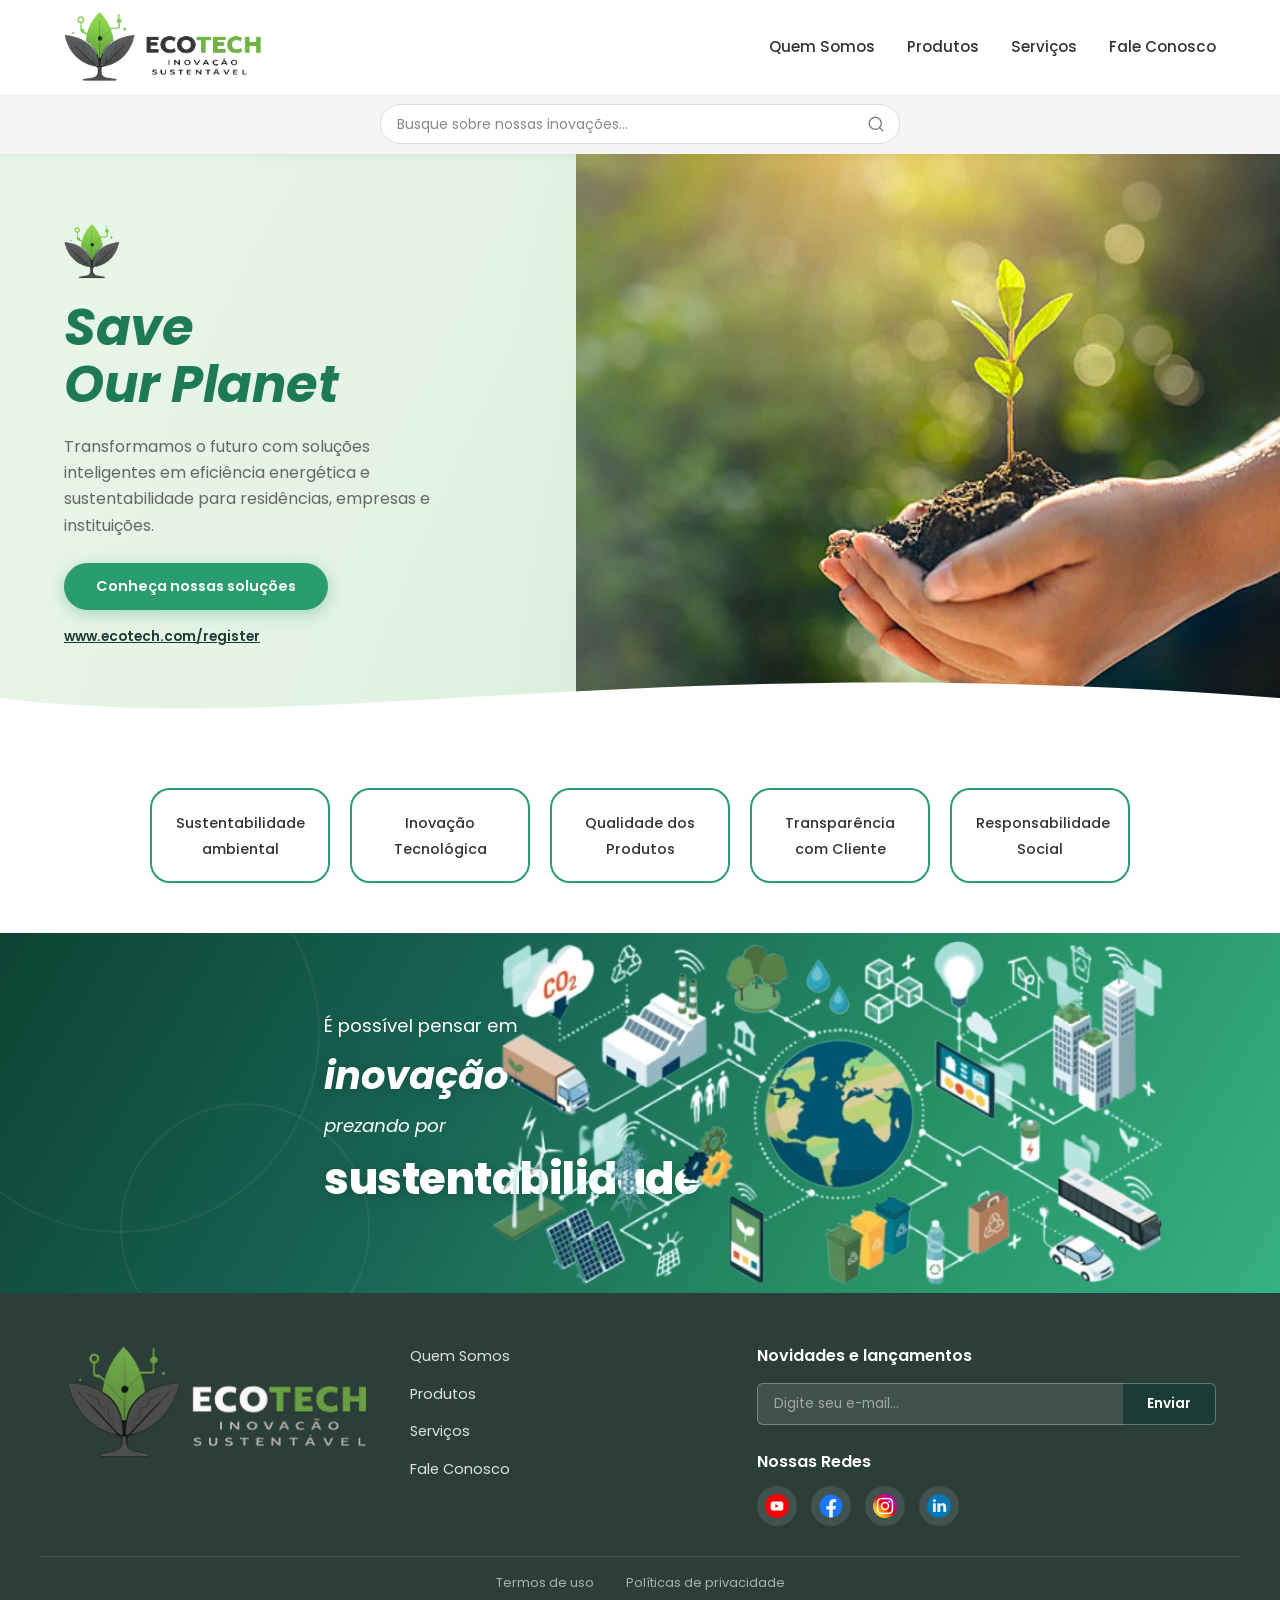
==== index.html @ 0f13c2ea "feat:criação da home do trabalho de DAW" ====
<!DOCTYPE html>
<html lang="pt-br">

<head>
    <meta charset="UTF-8">
    <meta name="viewport" content="width=device-width, initial-scale=1.0">
    <title>Ecotech - Inovação Sustentável</title>
    <link rel="stylesheet" href="css/style.css">
    <link rel="preconnect" href="https://fonts.googleapis.com">
    <link rel="preconnect" href="https://fonts.gstatic.com" crossorigin>
    <link
        href="https://fonts.googleapis.com/css2?family=Poppins:ital,wght@0,300;0,400;0,500;0,600;0,700;1,400;1,700&display=swap"
        rel="stylesheet">
</head>

<body>

    <!-- ========== HEADER ========== -->
    <header class="header">
        <div class="header__container">
            <a href="index.html" class="header__logo">
                <img src="assets/logo-header.png" alt="Ecotech Inovação Sustentável" class="header__logo-img">
            </a>

            <nav class="header__nav" id="mainNav">
                <ul class="header__nav-list">
                    <li><a href="#quem-somos" class="header__nav-link">Quem Somos</a></li>
                    <li><a href="#produtos" class="header__nav-link">Produtos</a></li>
                    <li><a href="#servicos" class="header__nav-link">Serviços</a></li>
                    <li><a href="#contato" class="header__nav-link">Fale Conosco</a></li>
                </ul>
            </nav>

            <button class="header__menu-toggle" id="menuToggle" aria-label="Abrir menu">
                <span></span>
                <span></span>
                <span></span>
            </button>
        </div>

        <div class="header__search">
            <form class="header__search-form" id="searchForm" role="search">
                <input type="search" class="header__search-input" placeholder="Busque sobre nossas inovações..."
                    id="searchInput" aria-label="Buscar">
                <button type="submit" class="header__search-btn" aria-label="Buscar">
                    <svg width="18" height="18" viewBox="0 0 24 24" fill="none" stroke="currentColor" stroke-width="2"
                        stroke-linecap="round" stroke-linejoin="round">
                        <circle cx="11" cy="11" r="8"></circle>
                        <line x1="21" y1="21" x2="16.65" y2="16.65"></line>
                    </svg>
                </button>
            </form>
        </div>
    </header>

    <!-- ========== HERO ========== -->
    <section class="hero">
        <div class="hero__content">
            <div class="hero__badge">
                <img src="assets/logo.png" alt="Ecotech Inovação Sustentável" class="hero__badge-logo">
            </div>
            <h1 class="hero__title"><em>Save<br>Our Planet</em></h1>
            <p class="hero__description">
                Transformamos o futuro com soluções inteligentes em eficiência energética e sustentabilidade para
                residências, empresas e instituições.
            </p>
            <a href="#" class="hero__cta">Conheça nossas soluções</a>
            <a href="#" class="hero__link">www.ecotech.com/register</a>
        </div>
        <div class="hero__image">
            <img src="assets/banner-1.jpg" alt="Mão segurando planta com terra">
        </div>
        <div class="hero__wave">
            <svg viewBox="0 0 1440 180" preserveAspectRatio="none">
                <path d="M0,100 C360,180 720,0 1440,100 L1440,180 L0,180Z" fill="#ffffff" />
            </svg>
        </div>
    </section>

    <!-- ========== VALORES ========== -->
    <section class="valores">
        <div class="valores__container">
            <div class="valores__card">
                <span class="valores__card-text">Sustentabilidade ambiental</span>
            </div>
            <div class="valores__card">
                <span class="valores__card-text">Inovação Tecnológica</span>
            </div>
            <div class="valores__card">
                <span class="valores__card-text">Qualidade dos Produtos</span>
            </div>
            <div class="valores__card">
                <span class="valores__card-text">Transparência com Cliente</span>
            </div>
            <div class="valores__card">
                <span class="valores__card-text">Responsabilidade Social</span>
            </div>
        </div>
    </section>

    <!-- ========== INOVAÇÃO BANNER ========== -->
    <section class="inovacao" id="inovacao">
        <div class="inovacao__overlay"></div>
        <div class="inovacao__content">
            <p class="inovacao__text">
                <span class="anim-text" data-delay="0">É possível pensar em</span><br>
                <span class="inovacao__text--destaque anim-text" data-delay="150">inovação</span><br>
                <span class="inovacao__text--italic anim-text" data-delay="300">prezando por</span><br>
                <strong class="inovacao__text--bold anim-text" data-delay="450">sustentabilidade</strong>
            </p>
        </div>
        <div class="inovacao__illustration">
            <img src="assets/banner-2.png"
                alt="Ilustração de inovação sustentável com fábricas, energia limpa e reciclagem">
        </div>
    </section>

    <!-- ========== FOOTER ========== -->
    <footer class="footer">
        <div class="footer__container">
            <div class="footer__brand">
                <img src="assets/logo-footer.png" alt="Ecotech Inovação Sustentável" class="footer__logo">
            </div>

            <nav class="footer__nav">
                <ul class="footer__nav-list">
                    <li><a href="#quem-somos" class="footer__nav-link">Quem Somos</a></li>
                    <li><a href="#produtos" class="footer__nav-link">Produtos</a></li>
                    <li><a href="#servicos" class="footer__nav-link">Serviços</a></li>
                    <li><a href="#contato" class="footer__nav-link">Fale Conosco</a></li>
                </ul>
            </nav>

            <div class="footer__newsletter">
                <h3 class="footer__newsletter-title">Novidades e lançamentos</h3>
                <form class="footer__newsletter-form" id="newsletterForm">
                    <input type="email" class="footer__newsletter-input" placeholder="Digite seu e-mail..."
                        id="newsletterEmail" required aria-label="E-mail para newsletter">
                    <button type="submit" class="footer__newsletter-btn">Enviar</button>
                </form>

                <h3 class="footer__social-title">Nossas Redes</h3>
                <div class="footer__social">
                    <a href="#" class="footer__social-link" aria-label="YouTube">
                        <img src="assets/youtube.png" alt="YouTube">
                    </a>
                    <a href="#" class="footer__social-link" aria-label="Facebook">
                        <img src="assets/facebook.png" alt="Facebook">
                    </a>
                    <a href="#" class="footer__social-link" aria-label="Instagram">
                        <img src="assets/instagram.png" alt="Instagram">
                    </a>
                    <a href="#" class="footer__social-link" aria-label="LinkedIn">
                        <img src="assets/linkedin.png" alt="LinkedIn">
                    </a>
                </div>
            </div>
        </div>

        <div class="footer__bottom">
            <a href="#" class="footer__bottom-link">Termos de uso</a>
            <a href="#" class="footer__bottom-link">Políticas de privacidade</a>
        </div>
    </footer>

    <script src="js/main.js"></script>
</body>

</html>
---- css/style.css ----
/* ===================================
   ECOTECH - Inovação Sustentável
   Estilos Globais
   =================================== */

/* ---------- Reset & Base ---------- */
*,
*::before,
*::after {
  margin: 0;
  padding: 0;
  box-sizing: border-box;
}

:root {
  --color-primary: #2a9d6e;
  --color-primary-dark: #1e7a54;
  --color-secondary: #3bbf8f;
  --color-dark: #1a3c34;
  --color-footer-bg: #2c3e3a;
  --color-white: #ffffff;
  --color-gray-light: #f5f5f5;
  --color-gray: #888888;
  --color-text: #333333;
  --color-text-light: #666666;
  --font-family: 'Poppins', sans-serif;
  --transition: 0.3s ease;
}

html {
  scroll-behavior: smooth;
  font-size: 16px;
}

body {
  font-family: var(--font-family);
  color: var(--color-text);
  background-color: var(--color-white);
  line-height: 1.6;
  overflow-x: hidden;
}

a {
  text-decoration: none;
  color: inherit;
}

ul {
  list-style: none;
}

img {
  max-width: 100%;
  height: auto;
  display: block;
}

/* ---------- HEADER ---------- */
.header {
  background-color: var(--color-white);
  position: sticky;
  top: 0;
  z-index: 1000;
  box-shadow: 0 2px 8px rgba(0, 0, 0, 0.06);
}

.header__container {
  max-width: 1200px;
  margin: 0 auto;
  padding: 12px 24px;
  display: flex;
  align-items: center;
  justify-content: space-between;
}

.header__logo-img {
  height: 70px;
  width: auto;
}

.header__nav-list {
  display: flex;
  gap: 32px;
}

.header__nav-link {
  font-size: 0.95rem;
  font-weight: 500;
  color: var(--color-text);
  position: relative;
  transition: color var(--transition);
}

.header__nav-link::after {
  content: '';
  position: absolute;
  bottom: -4px;
  left: 0;
  width: 0;
  height: 2px;
  background-color: var(--color-primary);
  transition: width var(--transition);
}

.header__nav-link:hover {
  color: var(--color-primary);
}

.header__nav-link:hover::after {
  width: 100%;
}

/* Hamburger toggle */
.header__menu-toggle {
  display: none;
  flex-direction: column;
  gap: 5px;
  background: none;
  border: none;
  cursor: pointer;
  padding: 4px;
}

.header__menu-toggle span {
  width: 26px;
  height: 3px;
  background-color: var(--color-text);
  border-radius: 2px;
  transition: var(--transition);
}

/* Search bar */
.header__search {
  background-color: var(--color-gray-light);
  padding: 10px 24px;
}

.header__search-form {
  max-width: 520px;
  margin: 0 auto;
  display: flex;
  align-items: center;
  background: var(--color-white);
  border: 1px solid #ddd;
  border-radius: 24px;
  overflow: hidden;
  padding: 4px 4px 4px 16px;
}

.header__search-input {
  flex: 1;
  border: none;
  outline: none;
  font-family: var(--font-family);
  font-size: 0.875rem;
  color: var(--color-text);
  background: transparent;
}

.header__search-input::placeholder {
  color: var(--color-gray);
}

.header__search-btn {
  background: none;
  border: none;
  cursor: pointer;
  color: var(--color-gray);
  padding: 6px 10px;
  display: flex;
  align-items: center;
  transition: color var(--transition);
}

.header__search-btn:hover {
  color: var(--color-primary);
}

/* ---------- HERO ---------- */
.hero {
  position: relative;
  min-height: 520px;
  display: flex;
  align-items: center;
  background: linear-gradient(135deg, #e8f5e9 0%, #c8e6c9 30%, #a5d6a7 60%, transparent 80%);
  overflow: hidden;
}

.hero::before {
  content: '';
  position: absolute;
  inset: 0;
  background: linear-gradient(
    to right,
    rgba(232, 245, 233, 0.97) 0%,
    rgba(232, 245, 233, 0.85) 40%,
    rgba(255, 255, 255, 0.05) 100%
  );
  z-index: 1;
}

.hero__content {
  position: relative;
  z-index: 2;
  max-width: 1200px;
  margin: 0 auto;
  padding: 70px 24px 90px;
  width: 100%;
}

.hero__badge {
  display: flex;
  align-items: center;
  gap: 8px;
  margin-bottom: 20px;
}

.hero__badge-logo {
  height: 55px;
  width: auto;
  display: block;
}

.hero__title {
  font-size: 3.2rem;
  font-weight: 700;
  color: var(--color-primary-dark);
  line-height: 1.12;
  margin-bottom: 20px;
  letter-spacing: -0.5px;
}

.hero__title em {
  font-style: italic;
}

.hero__description {
  font-size: 1rem;
  color: var(--color-text-light);
  max-width: 380px;
  margin-bottom: 24px;
  line-height: 1.65;
}

.hero__cta {
  display: inline-block;
  background-color: var(--color-primary);
  color: var(--color-white);
  padding: 12px 32px;
  border-radius: 30px;
  font-size: 0.9rem;
  font-weight: 600;
  transition: all var(--transition);
  margin-bottom: 16px;
  box-shadow: 0 4px 15px rgba(42, 157, 110, 0.35);
}

.hero__cta:hover {
  background-color: var(--color-primary-dark);
  transform: translateY(-2px);
  box-shadow: 0 6px 20px rgba(42, 157, 110, 0.45);
}

.hero__link {
  display: block;
  font-size: 0.85rem;
  color: var(--color-dark);
  font-weight: 600;
  text-decoration: underline;
  transition: color var(--transition);
}

.hero__link:hover {
  color: var(--color-primary);
}

.hero__image {
  position: absolute;
  right: 0;
  top: 0;
  bottom: 0;
  width: 55%;
  z-index: 1;
  display: flex;
  align-items: center;
  justify-content: center;
  overflow: hidden;
}

.hero__image img {
  width: 100%;
  height: 100%;
  object-fit: cover;
  transition: transform 0.6s ease;
}

.hero__image:hover img {
  transform: scale(1.03);
}

.hero__image::before {
  content: '';
  position: absolute;
  inset: 0;
  background: linear-gradient(to right, rgba(232, 245, 233, 0.3) 0%, transparent 30%);
  z-index: 1;
  pointer-events: none;
}

.hero__wave {
  position: absolute;
  bottom: 0;
  left: 0;
  width: 100%;
  z-index: 3;
  line-height: 0;
}

.hero__wave svg {
  width: 100%;
  height: 90px;
}

/* ---------- VALORES ---------- */
.valores {
  padding: 50px 24px;
  background-color: var(--color-white);
}

.valores__container {
  max-width: 1100px;
  margin: 0 auto;
  display: flex;
  flex-wrap: wrap;
  justify-content: center;
  gap: 20px;
}

.valores__card {
  border: 2px solid var(--color-primary);
  border-radius: 20px;
  padding: 20px 24px;
  text-align: center;
  min-width: 150px;
  max-width: 180px;
  flex: 1;
  transition: all var(--transition);
  cursor: default;
}

.valores__card:hover {
  background-color: var(--color-primary);
  border-color: var(--color-primary);
  transform: translateY(-4px);
  box-shadow: 0 6px 20px rgba(42, 157, 110, 0.3);
}

.valores__card:hover .valores__card-text {
  color: var(--color-white);
}

.valores__card-text {
  font-size: 0.9rem;
  font-weight: 500;
  color: var(--color-text);
  transition: color var(--transition);
}

/* ---------- INOVAÇÃO BANNER ---------- */
.inovacao {
  position: relative;
  background: linear-gradient(120deg, #0d4a38 0%, #1a6b5a 35%, #2a9d6e 70%, #3bbf8f 100%);
  min-height: 360px;
  display: flex;
  align-items: center;
  overflow: hidden;
  padding: 60px 24px;
}

/* Círculos decorativos de fundo */
.inovacao::before {
  content: '';
  position: absolute;
  width: 400px;
  height: 400px;
  border-radius: 50%;
  border: 2px solid rgba(255, 255, 255, 0.06);
  top: -100px;
  left: -80px;
  z-index: 1;
}

.inovacao::after {
  content: '';
  position: absolute;
  width: 250px;
  height: 250px;
  border-radius: 50%;
  border: 2px solid rgba(255, 255, 255, 0.06);
  bottom: -60px;
  left: 120px;
  z-index: 1;
}

.inovacao__overlay {
  position: absolute;
  inset: 0;
  background: rgba(0, 0, 0, 0.08);
  z-index: 1;
}

.inovacao__content {
  position: relative;
  z-index: 2;
  max-width: 500px;
  padding-left: 300px;
}

.inovacao__text {
  color: var(--color-white);
  font-size: 1.15rem;
  line-height: 1.7;
}

.inovacao__text--destaque {
  font-size: 2.4rem;
  font-weight: 700;
  font-style: italic;
  display: block;
  margin: 2px 0;
  color: var(--color-white);
  text-shadow: 0 2px 12px rgba(0,0,0,0.15);
}

.inovacao__text--italic {
  font-style: italic;
  font-size: 1.15rem;
  opacity: 0.9;
}

.inovacao__text--bold {
  font-size: 2.7rem;
  font-weight: 800;
  display: block;
  margin-top: 2px;
  letter-spacing: -0.5px;
  text-shadow: 0 2px 16px rgba(0,0,0,0.2);
}

/* ---------- Animações de texto ---------- */
@keyframes slideInLeft {
  from {
    opacity: 0;
    transform: translateX(-48px);
  }
  to {
    opacity: 1;
    transform: translateX(0);
  }
}

.anim-text {
  display: inline-block;
  opacity: 0;
  transform: translateX(-48px);
}

.anim-text.is-visible {
  animation: slideInLeft 0.65s cubic-bezier(0.22, 0.61, 0.36, 1) forwards;
}

.inovacao__illustration {
  position: absolute;
  right: 0;
  top: 0;
  bottom: 0;
  width: 70%;
  z-index: 2;
  display: flex;
  align-items: center;
  justify-content: center;
}

.inovacao__illustration img {
  width: 100%;
  height: 100%;
  object-fit: contain;
  padding: 10px;
  transform: scale(1.15);
  transform-origin: center center;
}

/* ---------- FOOTER ---------- */
.footer {
  background-color: var(--color-footer-bg);
  color: var(--color-white);
  padding-top: 50px;
}

.footer__container {
  max-width: 1200px;
  margin: 0 auto;
  padding: 0 24px 30px;
  display: grid;
  grid-template-columns: 1fr 1fr 1.5fr;
  gap: 40px;
  align-items: start;
}

.footer__logo {
  height: auto;
  width: auto;
  margin-bottom: 10px;
}

.footer__nav-list {
  display: flex;
  flex-direction: column;
  gap: 12px;
}

.footer__nav-link {
  font-size: 0.9rem;
  color: rgba(255, 255, 255, 0.85);
  transition: color var(--transition);
}

.footer__nav-link:hover {
  color: var(--color-secondary);
}

.footer__newsletter-title {
  font-size: 1rem;
  font-weight: 600;
  margin-bottom: 14px;
}

.footer__newsletter-form {
  display: flex;
  gap: 0;
  margin-bottom: 24px;
}

.footer__newsletter-input {
  flex: 1;
  padding: 10px 16px;
  border: 1px solid rgba(255, 255, 255, 0.3);
  border-right: none;
  border-radius: 6px 0 0 6px;
  background: rgba(255, 255, 255, 0.1);
  color: var(--color-white);
  font-family: var(--font-family);
  font-size: 0.85rem;
  outline: none;
  transition: border-color var(--transition);
}

.footer__newsletter-input::placeholder {
  color: rgba(255, 255, 255, 0.5);
}

.footer__newsletter-input:focus {
  border-color: var(--color-secondary);
}

.footer__newsletter-btn {
  padding: 10px 24px;
  background-color: var(--color-dark);
  color: var(--color-white);
  border: 1px solid rgba(255, 255, 255, 0.3);
  border-left: none;
  border-radius: 0 6px 6px 0;
  font-family: var(--font-family);
  font-size: 0.85rem;
  font-weight: 600;
  cursor: pointer;
  transition: background-color var(--transition);
}

.footer__newsletter-btn:hover {
  background-color: var(--color-primary);
}

.footer__social-title {
  font-size: 1rem;
  font-weight: 600;
  margin-bottom: 12px;
}

.footer__social {
  display: flex;
  gap: 14px;
}

.footer__social-link {
  display: flex;
  align-items: center;
  justify-content: center;
  width: 40px;
  height: 40px;
  border-radius: 50%;
  background: rgba(255, 255, 255, 0.1);
  color: var(--color-white);
  transition: all var(--transition);
}

.footer__social-link:hover {
  background-color: var(--color-primary);
  transform: translateY(-2px);
}

.footer__social-link img {
  width: 24px;
  height: 24px;
  object-fit: contain;
}

/* Footer bottom */
.footer__bottom {
  border-top: 1px solid rgba(255, 255, 255, 0.15);
  padding: 16px 24px;
  display: flex;
  justify-content: center;
  gap: 32px;
  max-width: 1200px;
  margin: 0 auto;
}

.footer__bottom-link {
  font-size: 0.8rem;
  color: rgba(255, 255, 255, 0.6);
  transition: color var(--transition);
}

.footer__bottom-link:hover {
  color: var(--color-white);
}

/* ---------- RESPONSIVO ---------- */

/* Tablet */
@media (max-width: 992px) {
  .hero__title {
    font-size: 2.4rem;
  }

  .hero__image {
    width: 50%;
  }

  .footer__container {
    grid-template-columns: 1fr 1fr;
    gap: 30px;
  }

  .inovacao__content {
    padding-left: 20px;
  }

  .inovacao__text--destaque {
    font-size: 1.8rem;
  }

  .inovacao__text--bold {
    font-size: 2rem;
  }
}

/* Mobile */
@media (max-width: 768px) {
  .header__nav {
    display: none;
    position: absolute;
    top: 100%;
    left: 0;
    right: 0;
    background: var(--color-white);
    box-shadow: 0 4px 12px rgba(0, 0, 0, 0.1);
    padding: 20px 24px;
    z-index: 999;
  }

  .header__nav.active {
    display: block;
  }

  .header__nav-list {
    flex-direction: column;
    gap: 16px;
  }

  .header__menu-toggle {
    display: flex;
  }

  .header__menu-toggle.active span:nth-child(1) {
    transform: rotate(45deg) translate(5px, 5px);
  }

  .header__menu-toggle.active span:nth-child(2) {
    opacity: 0;
  }

  .header__menu-toggle.active span:nth-child(3) {
    transform: rotate(-45deg) translate(6px, -6px);
  }

  /* Hero */
  .hero {
    min-height: auto;
    flex-direction: column;
  }

  .hero__content {
    padding: 40px 24px 100px;
  }

  .hero__image {
    position: relative;
    width: 100%;
    height: 250px;
    order: -1;
  }

  .hero__title {
    font-size: 2rem;
  }

  /* Valores */
  .valores__container {
    gap: 12px;
  }

  .valores__card {
    min-width: 130px;
    padding: 14px 16px;
  }

  /* Inovação */
  .inovacao {
    flex-direction: column;
    text-align: center;
    padding: 40px 24px;
  }

  .inovacao__content {
    padding-left: 0;
    max-width: 100%;
  }

  .inovacao__illustration {
    position: relative;
    width: 100%;
    margin-top: 20px;
  }

  /* Footer */
  .footer__container {
    grid-template-columns: 1fr;
    gap: 30px;
    text-align: center;
  }

  .footer__nav-list {
    align-items: center;
  }

  .footer__newsletter-form {
    justify-content: center;
  }

  .footer__social {
    justify-content: center;
  }

  .footer__bottom {
    flex-direction: column;
    align-items: center;
    gap: 8px;
  }
}

/* Mobile pequeno */
@media (max-width: 480px) {
  .hero__title {
    font-size: 1.7rem;
  }

  .valores__card {
    min-width: 110px;
    max-width: 140px;
    padding: 12px;
  }

  .valores__card-text {
    font-size: 0.8rem;
  }

  .inovacao__text--destaque {
    font-size: 1.5rem;
  }

  .inovacao__text--bold {
    font-size: 1.7rem;
  }
}
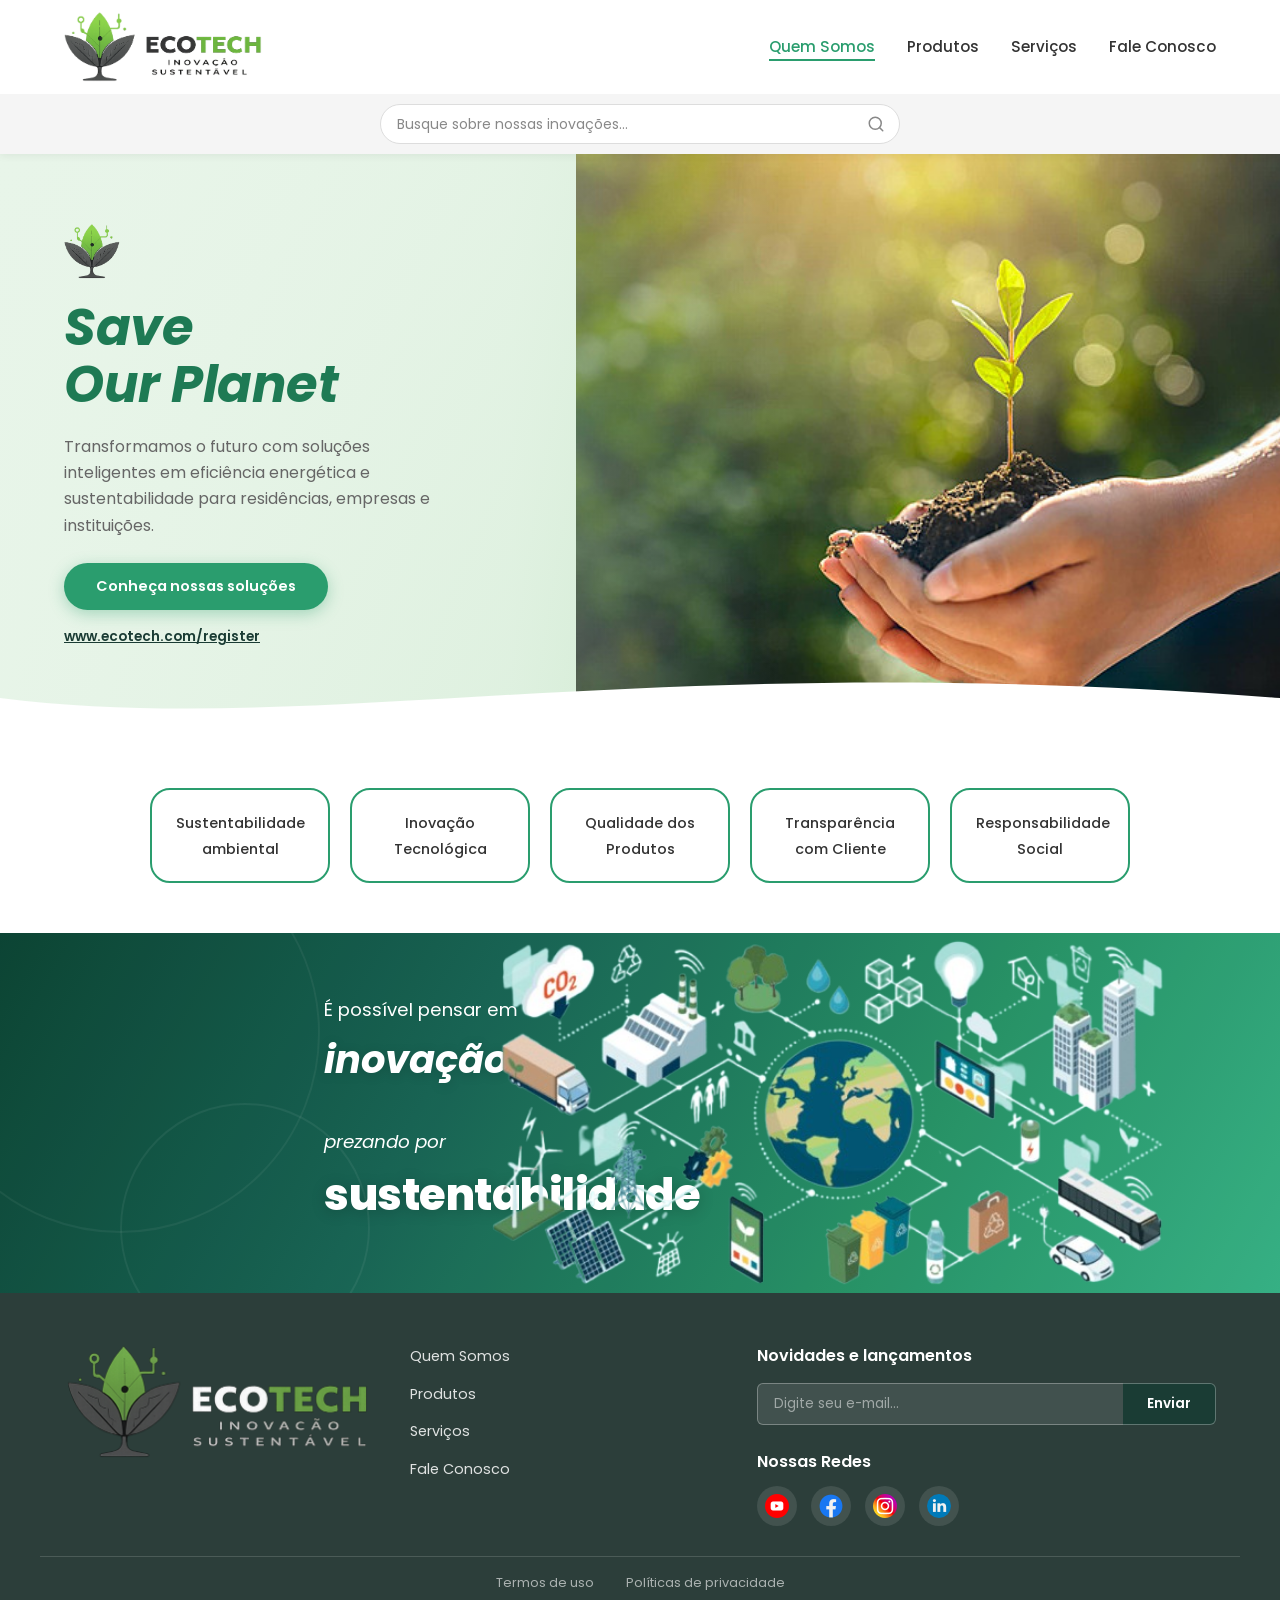
==== commit 34c771cb: "Telas de Contato, produtos e serviços" ====
--- a/index.html
+++ b/index.html
@@ -24,10 +24,10 @@
 
             <nav class="header__nav" id="mainNav">
                 <ul class="header__nav-list">
-                    <li><a href="#quem-somos" class="header__nav-link">Quem Somos</a></li>
-                    <li><a href="#produtos" class="header__nav-link">Produtos</a></li>
-                    <li><a href="#servicos" class="header__nav-link">Serviços</a></li>
-                    <li><a href="#contato" class="header__nav-link">Fale Conosco</a></li>
+                    <li><a href="index.html" class="header__nav-link header__nav-link--active">Quem Somos</a></li>
+                    <li><a href="produtos.html" class="header__nav-link">Produtos</a></li>
+                    <li><a href="servicos.html" class="header__nav-link">Serviços</a></li>
+                    <li><a href="contato.html" class="header__nav-link">Fale Conosco</a></li>
                 </ul>
             </nav>
 
@@ -124,10 +124,10 @@
 
             <nav class="footer__nav">
                 <ul class="footer__nav-list">
-                    <li><a href="#quem-somos" class="footer__nav-link">Quem Somos</a></li>
-                    <li><a href="#produtos" class="footer__nav-link">Produtos</a></li>
-                    <li><a href="#servicos" class="footer__nav-link">Serviços</a></li>
-                    <li><a href="#contato" class="footer__nav-link">Fale Conosco</a></li>
+                    <li><a href="index.html" class="footer__nav-link">Quem Somos</a></li>
+                    <li><a href="produtos.html" class="footer__nav-link">Produtos</a></li>
+                    <li><a href="servicos.html" class="footer__nav-link">Serviços</a></li>
+                    <li><a href="contato.html" class="footer__nav-link">Fale Conosco</a></li>
                 </ul>
             </nav>
 
--- a/css/style.css
+++ b/css/style.css
@@ -1,9 +1,22 @@
 /* ===================================
    ECOTECH - Inovação Sustentável
-   Estilos Globais
+   CSS organizado por tela/página
+   ===================================
+   SUMÁRIO:
+   1. Reset & Base
+   2. Componentes Globais (Header, Footer, Section Titles, Page Hero, CTA Banner)
+   3. HOME (Hero, Valores, Inovação)
+   4. PRODUTOS (Grid de produtos)
+   5. SERVIÇOS (Grid de serviços, Como Funciona)
+   6. CONTATO (Info, Formulário)
+   7. RESPONSIVO
    =================================== */
 
-/* ---------- Reset & Base ---------- */
+
+/* =============================================
+   1. RESET & BASE
+   ============================================= */
+
 *,
 *::before,
 *::after {
@@ -55,6 +68,11 @@
   display: block;
 }
 
+
+/* =============================================
+   2. COMPONENTES GLOBAIS
+   ============================================= */
+
 /* ---------- HEADER ---------- */
 .header {
   background-color: var(--color-white);
@@ -110,6 +128,14 @@
   width: 100%;
 }
 
+.header__nav-link--active {
+  color: var(--color-primary);
+}
+
+.header__nav-link--active::after {
+  width: 100%;
+}
+
 /* Hamburger toggle */
 .header__menu-toggle {
   display: none;
@@ -174,320 +200,6 @@
 
 .header__search-btn:hover {
   color: var(--color-primary);
-}
-
-/* ---------- HERO ---------- */
-.hero {
-  position: relative;
-  min-height: 520px;
-  display: flex;
-  align-items: center;
-  background: linear-gradient(135deg, #e8f5e9 0%, #c8e6c9 30%, #a5d6a7 60%, transparent 80%);
-  overflow: hidden;
-}
-
-.hero::before {
-  content: '';
-  position: absolute;
-  inset: 0;
-  background: linear-gradient(
-    to right,
-    rgba(232, 245, 233, 0.97) 0%,
-    rgba(232, 245, 233, 0.85) 40%,
-    rgba(255, 255, 255, 0.05) 100%
-  );
-  z-index: 1;
-}
-
-.hero__content {
-  position: relative;
-  z-index: 2;
-  max-width: 1200px;
-  margin: 0 auto;
-  padding: 70px 24px 90px;
-  width: 100%;
-}
-
-.hero__badge {
-  display: flex;
-  align-items: center;
-  gap: 8px;
-  margin-bottom: 20px;
-}
-
-.hero__badge-logo {
-  height: 55px;
-  width: auto;
-  display: block;
-}
-
-.hero__title {
-  font-size: 3.2rem;
-  font-weight: 700;
-  color: var(--color-primary-dark);
-  line-height: 1.12;
-  margin-bottom: 20px;
-  letter-spacing: -0.5px;
-}
-
-.hero__title em {
-  font-style: italic;
-}
-
-.hero__description {
-  font-size: 1rem;
-  color: var(--color-text-light);
-  max-width: 380px;
-  margin-bottom: 24px;
-  line-height: 1.65;
-}
-
-.hero__cta {
-  display: inline-block;
-  background-color: var(--color-primary);
-  color: var(--color-white);
-  padding: 12px 32px;
-  border-radius: 30px;
-  font-size: 0.9rem;
-  font-weight: 600;
-  transition: all var(--transition);
-  margin-bottom: 16px;
-  box-shadow: 0 4px 15px rgba(42, 157, 110, 0.35);
-}
-
-.hero__cta:hover {
-  background-color: var(--color-primary-dark);
-  transform: translateY(-2px);
-  box-shadow: 0 6px 20px rgba(42, 157, 110, 0.45);
-}
-
-.hero__link {
-  display: block;
-  font-size: 0.85rem;
-  color: var(--color-dark);
-  font-weight: 600;
-  text-decoration: underline;
-  transition: color var(--transition);
-}
-
-.hero__link:hover {
-  color: var(--color-primary);
-}
-
-.hero__image {
-  position: absolute;
-  right: 0;
-  top: 0;
-  bottom: 0;
-  width: 55%;
-  z-index: 1;
-  display: flex;
-  align-items: center;
-  justify-content: center;
-  overflow: hidden;
-}
-
-.hero__image img {
-  width: 100%;
-  height: 100%;
-  object-fit: cover;
-  transition: transform 0.6s ease;
-}
-
-.hero__image:hover img {
-  transform: scale(1.03);
-}
-
-.hero__image::before {
-  content: '';
-  position: absolute;
-  inset: 0;
-  background: linear-gradient(to right, rgba(232, 245, 233, 0.3) 0%, transparent 30%);
-  z-index: 1;
-  pointer-events: none;
-}
-
-.hero__wave {
-  position: absolute;
-  bottom: 0;
-  left: 0;
-  width: 100%;
-  z-index: 3;
-  line-height: 0;
-}
-
-.hero__wave svg {
-  width: 100%;
-  height: 90px;
-}
-
-/* ---------- VALORES ---------- */
-.valores {
-  padding: 50px 24px;
-  background-color: var(--color-white);
-}
-
-.valores__container {
-  max-width: 1100px;
-  margin: 0 auto;
-  display: flex;
-  flex-wrap: wrap;
-  justify-content: center;
-  gap: 20px;
-}
-
-.valores__card {
-  border: 2px solid var(--color-primary);
-  border-radius: 20px;
-  padding: 20px 24px;
-  text-align: center;
-  min-width: 150px;
-  max-width: 180px;
-  flex: 1;
-  transition: all var(--transition);
-  cursor: default;
-}
-
-.valores__card:hover {
-  background-color: var(--color-primary);
-  border-color: var(--color-primary);
-  transform: translateY(-4px);
-  box-shadow: 0 6px 20px rgba(42, 157, 110, 0.3);
-}
-
-.valores__card:hover .valores__card-text {
-  color: var(--color-white);
-}
-
-.valores__card-text {
-  font-size: 0.9rem;
-  font-weight: 500;
-  color: var(--color-text);
-  transition: color var(--transition);
-}
-
-/* ---------- INOVAÇÃO BANNER ---------- */
-.inovacao {
-  position: relative;
-  background: linear-gradient(120deg, #0d4a38 0%, #1a6b5a 35%, #2a9d6e 70%, #3bbf8f 100%);
-  min-height: 360px;
-  display: flex;
-  align-items: center;
-  overflow: hidden;
-  padding: 60px 24px;
-}
-
-/* Círculos decorativos de fundo */
-.inovacao::before {
-  content: '';
-  position: absolute;
-  width: 400px;
-  height: 400px;
-  border-radius: 50%;
-  border: 2px solid rgba(255, 255, 255, 0.06);
-  top: -100px;
-  left: -80px;
-  z-index: 1;
-}
-
-.inovacao::after {
-  content: '';
-  position: absolute;
-  width: 250px;
-  height: 250px;
-  border-radius: 50%;
-  border: 2px solid rgba(255, 255, 255, 0.06);
-  bottom: -60px;
-  left: 120px;
-  z-index: 1;
-}
-
-.inovacao__overlay {
-  position: absolute;
-  inset: 0;
-  background: rgba(0, 0, 0, 0.08);
-  z-index: 1;
-}
-
-.inovacao__content {
-  position: relative;
-  z-index: 2;
-  max-width: 500px;
-  padding-left: 300px;
-}
-
-.inovacao__text {
-  color: var(--color-white);
-  font-size: 1.15rem;
-  line-height: 1.7;
-}
-
-.inovacao__text--destaque {
-  font-size: 2.4rem;
-  font-weight: 700;
-  font-style: italic;
-  display: block;
-  margin: 2px 0;
-  color: var(--color-white);
-  text-shadow: 0 2px 12px rgba(0,0,0,0.15);
-}
-
-.inovacao__text--italic {
-  font-style: italic;
-  font-size: 1.15rem;
-  opacity: 0.9;
-}
-
-.inovacao__text--bold {
-  font-size: 2.7rem;
-  font-weight: 800;
-  display: block;
-  margin-top: 2px;
-  letter-spacing: -0.5px;
-  text-shadow: 0 2px 16px rgba(0,0,0,0.2);
-}
-
-/* ---------- Animações de texto ---------- */
-@keyframes slideInLeft {
-  from {
-    opacity: 0;
-    transform: translateX(-48px);
-  }
-  to {
-    opacity: 1;
-    transform: translateX(0);
-  }
-}
-
-.anim-text {
-  display: inline-block;
-  opacity: 0;
-  transform: translateX(-48px);
-}
-
-.anim-text.is-visible {
-  animation: slideInLeft 0.65s cubic-bezier(0.22, 0.61, 0.36, 1) forwards;
-}
-
-.inovacao__illustration {
-  position: absolute;
-  right: 0;
-  top: 0;
-  bottom: 0;
-  width: 70%;
-  z-index: 2;
-  display: flex;
-  align-items: center;
-  justify-content: center;
-}
-
-.inovacao__illustration img {
-  width: 100%;
-  height: 100%;
-  object-fit: contain;
-  padding: 10px;
-  transform: scale(1.15);
-  transform-origin: center center;
 }
 
 /* ---------- FOOTER ---------- */
@@ -615,7 +327,6 @@
   object-fit: contain;
 }
 
-/* Footer bottom */
 .footer__bottom {
   border-top: 1px solid rgba(255, 255, 255, 0.15);
   padding: 16px 24px;
@@ -636,10 +347,834 @@
   color: var(--color-white);
 }
 
-/* ---------- RESPONSIVO ---------- */
-
-/* Tablet */
+/* ---------- SECTION TITLES (Reutilizáveis) ---------- */
+.section-title {
+  font-size: 2rem;
+  font-weight: 700;
+  color: var(--color-dark);
+  margin-bottom: 16px;
+}
+
+.section-title--light {
+  color: var(--color-white);
+}
+
+.section-description {
+  font-size: 1rem;
+  color: var(--color-text-light);
+  max-width: 600px;
+  line-height: 1.7;
+}
+
+/* ---------- PAGE HERO (Páginas internas) ---------- */
+.page-hero {
+  background: linear-gradient(135deg, #0d4a38 0%, #1a6b5a 35%, #2a9d6e 70%, #3bbf8f 100%);
+  padding: 80px 24px 60px;
+  text-align: center;
+  position: relative;
+  overflow: hidden;
+}
+
+.page-hero::before {
+  content: '';
+  position: absolute;
+  width: 500px;
+  height: 500px;
+  border-radius: 50%;
+  border: 2px solid rgba(255, 255, 255, 0.06);
+  top: -200px;
+  right: -100px;
+  z-index: 0;
+}
+
+.page-hero__content {
+  position: relative;
+  z-index: 1;
+  max-width: 700px;
+  margin: 0 auto;
+}
+
+.page-hero__title {
+  font-size: 2.8rem;
+  font-weight: 700;
+  color: var(--color-white);
+  margin-bottom: 12px;
+  letter-spacing: -0.5px;
+}
+
+.page-hero__subtitle {
+  font-size: 1.1rem;
+  color: rgba(255, 255, 255, 0.85);
+  font-weight: 300;
+}
+
+/* ---------- CTA BANNER (Reutilizável) ---------- */
+.cta-banner {
+  background: linear-gradient(135deg, #e8f5e9 0%, #c8e6c9 50%, #a5d6a7 100%);
+  padding: 60px 24px;
+  text-align: center;
+}
+
+.cta-banner__content {
+  max-width: 600px;
+  margin: 0 auto;
+}
+
+.cta-banner__title {
+  font-size: 1.8rem;
+  font-weight: 700;
+  color: var(--color-dark);
+  margin-bottom: 12px;
+}
+
+.cta-banner__text {
+  font-size: 1rem;
+  color: var(--color-text-light);
+  margin-bottom: 24px;
+  line-height: 1.6;
+}
+
+.cta-banner__btn {
+  display: inline-block;
+  background-color: var(--color-primary);
+  color: var(--color-white);
+  padding: 14px 36px;
+  border-radius: 30px;
+  font-size: 0.95rem;
+  font-weight: 600;
+  transition: all var(--transition);
+  box-shadow: 0 4px 15px rgba(42, 157, 110, 0.35);
+}
+
+.cta-banner__btn:hover {
+  background-color: var(--color-primary-dark);
+  transform: translateY(-2px);
+  box-shadow: 0 6px 20px rgba(42, 157, 110, 0.45);
+}
+
+/* ---------- Animações de texto ---------- */
+@keyframes slideInLeft {
+  from {
+    opacity: 0;
+    transform: translateX(-48px);
+  }
+  to {
+    opacity: 1;
+    transform: translateX(0);
+  }
+}
+
+.anim-text {
+  display: inline-block;
+  opacity: 0;
+  transform: translateX(-48px);
+}
+
+.anim-text.is-visible {
+  animation: slideInLeft 0.65s cubic-bezier(0.22, 0.61, 0.36, 1) forwards;
+}
+
+
+/* =============================================
+   3. HOME (index.html)
+   ============================================= */
+
+/* ---------- HERO ---------- */
+.hero {
+  position: relative;
+  min-height: 520px;
+  display: flex;
+  align-items: center;
+  background: linear-gradient(135deg, #e8f5e9 0%, #c8e6c9 30%, #a5d6a7 60%, transparent 80%);
+  overflow: hidden;
+}
+
+.hero::before {
+  content: '';
+  position: absolute;
+  inset: 0;
+  background: linear-gradient(
+    to right,
+    rgba(232, 245, 233, 0.97) 0%,
+    rgba(232, 245, 233, 0.85) 40%,
+    rgba(255, 255, 255, 0.05) 100%
+  );
+  z-index: 1;
+}
+
+.hero__content {
+  position: relative;
+  z-index: 2;
+  max-width: 1200px;
+  margin: 0 auto;
+  padding: 70px 24px 90px;
+  width: 100%;
+}
+
+.hero__badge {
+  display: flex;
+  align-items: center;
+  gap: 8px;
+  margin-bottom: 20px;
+}
+
+.hero__badge-logo {
+  height: 55px;
+  width: auto;
+  display: block;
+}
+
+.hero__title {
+  font-size: 3.2rem;
+  font-weight: 700;
+  color: var(--color-primary-dark);
+  line-height: 1.12;
+  margin-bottom: 20px;
+  letter-spacing: -0.5px;
+}
+
+.hero__title em {
+  font-style: italic;
+}
+
+.hero__description {
+  font-size: 1rem;
+  color: var(--color-text-light);
+  max-width: 380px;
+  margin-bottom: 24px;
+  line-height: 1.65;
+}
+
+.hero__cta {
+  display: inline-block;
+  background-color: var(--color-primary);
+  color: var(--color-white);
+  padding: 12px 32px;
+  border-radius: 30px;
+  font-size: 0.9rem;
+  font-weight: 600;
+  transition: all var(--transition);
+  margin-bottom: 16px;
+  box-shadow: 0 4px 15px rgba(42, 157, 110, 0.35);
+}
+
+.hero__cta:hover {
+  background-color: var(--color-primary-dark);
+  transform: translateY(-2px);
+  box-shadow: 0 6px 20px rgba(42, 157, 110, 0.45);
+}
+
+.hero__link {
+  display: block;
+  font-size: 0.85rem;
+  color: var(--color-dark);
+  font-weight: 600;
+  text-decoration: underline;
+  transition: color var(--transition);
+}
+
+.hero__link:hover {
+  color: var(--color-primary);
+}
+
+.hero__image {
+  position: absolute;
+  right: 0;
+  top: 0;
+  bottom: 0;
+  width: 55%;
+  z-index: 1;
+  display: flex;
+  align-items: center;
+  justify-content: center;
+  overflow: hidden;
+}
+
+.hero__image img {
+  width: 100%;
+  height: 100%;
+  object-fit: cover;
+  transition: transform 0.6s ease;
+}
+
+.hero__image:hover img {
+  transform: scale(1.03);
+}
+
+.hero__image::before {
+  content: '';
+  position: absolute;
+  inset: 0;
+  background: linear-gradient(to right, rgba(232, 245, 233, 0.3) 0%, transparent 30%);
+  z-index: 1;
+  pointer-events: none;
+}
+
+.hero__wave {
+  position: absolute;
+  bottom: 0;
+  left: 0;
+  width: 100%;
+  z-index: 3;
+  line-height: 0;
+}
+
+.hero__wave svg {
+  width: 100%;
+  height: 90px;
+}
+
+/* ---------- VALORES ---------- */
+.valores {
+  padding: 50px 24px;
+  background-color: var(--color-white);
+}
+
+.valores__container {
+  max-width: 1100px;
+  margin: 0 auto;
+  display: flex;
+  flex-wrap: wrap;
+  justify-content: center;
+  gap: 20px;
+}
+
+.valores__card {
+  border: 2px solid var(--color-primary);
+  border-radius: 20px;
+  padding: 20px 24px;
+  text-align: center;
+  min-width: 150px;
+  max-width: 180px;
+  flex: 1;
+  transition: all var(--transition);
+  cursor: default;
+}
+
+.valores__card:hover {
+  background-color: var(--color-primary);
+  border-color: var(--color-primary);
+  transform: translateY(-4px);
+  box-shadow: 0 6px 20px rgba(42, 157, 110, 0.3);
+}
+
+.valores__card:hover .valores__card-text {
+  color: var(--color-white);
+}
+
+.valores__card-text {
+  font-size: 0.9rem;
+  font-weight: 500;
+  color: var(--color-text);
+  transition: color var(--transition);
+}
+
+/* ---------- INOVAÇÃO BANNER ---------- */
+.inovacao {
+  position: relative;
+  background: linear-gradient(120deg, #0d4a38 0%, #1a6b5a 35%, #2a9d6e 70%, #3bbf8f 100%);
+  min-height: 360px;
+  display: flex;
+  align-items: center;
+  overflow: hidden;
+  padding: 60px 24px;
+}
+
+.inovacao::before {
+  content: '';
+  position: absolute;
+  width: 400px;
+  height: 400px;
+  border-radius: 50%;
+  border: 2px solid rgba(255, 255, 255, 0.06);
+  top: -100px;
+  left: -80px;
+  z-index: 1;
+}
+
+.inovacao::after {
+  content: '';
+  position: absolute;
+  width: 250px;
+  height: 250px;
+  border-radius: 50%;
+  border: 2px solid rgba(255, 255, 255, 0.06);
+  bottom: -60px;
+  left: 120px;
+  z-index: 1;
+}
+
+.inovacao__overlay {
+  position: absolute;
+  inset: 0;
+  background: rgba(0, 0, 0, 0.08);
+  z-index: 1;
+}
+
+.inovacao__content {
+  position: relative;
+  z-index: 2;
+  max-width: 500px;
+  padding-left: 300px;
+}
+
+.inovacao__text {
+  color: var(--color-white);
+  font-size: 1.15rem;
+  line-height: 1.7;
+}
+
+.inovacao__text--destaque {
+  font-size: 2.4rem;
+  font-weight: 700;
+  font-style: italic;
+  display: block;
+  margin: 2px 0;
+  color: var(--color-white);
+  text-shadow: 0 2px 12px rgba(0,0,0,0.15);
+}
+
+.inovacao__text--italic {
+  font-style: italic;
+  font-size: 1.15rem;
+  opacity: 0.9;
+}
+
+.inovacao__text--bold {
+  font-size: 2.7rem;
+  font-weight: 800;
+  display: block;
+  margin-top: 2px;
+  letter-spacing: -0.5px;
+  text-shadow: 0 2px 16px rgba(0,0,0,0.2);
+}
+
+.inovacao__illustration {
+  position: absolute;
+  right: 0;
+  top: 0;
+  bottom: 0;
+  width: 70%;
+  z-index: 2;
+  display: flex;
+  align-items: center;
+  justify-content: center;
+}
+
+.inovacao__illustration img {
+  width: 100%;
+  height: 100%;
+  object-fit: contain;
+  padding: 10px;
+  transform: scale(1.15);
+  transform-origin: center center;
+}
+
+
+/* =============================================
+   4. PRODUTOS (produtos.html)
+   ============================================= */
+
+.produtos {
+  padding: 70px 24px;
+  background-color: var(--color-white);
+}
+
+.produtos__container {
+  max-width: 1200px;
+  margin: 0 auto;
+}
+
+.produtos__intro {
+  text-align: center;
+  margin-bottom: 50px;
+}
+
+.produtos__intro .section-description {
+  margin: 0 auto;
+}
+
+.produtos__grid {
+  display: grid;
+  grid-template-columns: repeat(3, 1fr);
+  gap: 30px;
+}
+
+.produto-card {
+  background: var(--color-white);
+  border: 1px solid #e8e8e8;
+  border-radius: 16px;
+  padding: 32px 28px;
+  transition: all var(--transition);
+}
+
+.produto-card:hover {
+  transform: translateY(-6px);
+  box-shadow: 0 12px 36px rgba(42, 157, 110, 0.15);
+  border-color: var(--color-primary);
+}
+
+.produto-card__icon {
+  width: 72px;
+  height: 72px;
+  border-radius: 16px;
+  background: linear-gradient(135deg, #e8f5e9, #c8e6c9);
+  display: flex;
+  align-items: center;
+  justify-content: center;
+  margin-bottom: 20px;
+  color: var(--color-primary-dark);
+}
+
+.produto-card__title {
+  font-size: 1.15rem;
+  font-weight: 600;
+  color: var(--color-dark);
+  margin-bottom: 12px;
+}
+
+.produto-card__description {
+  font-size: 0.9rem;
+  color: var(--color-text-light);
+  line-height: 1.65;
+  margin-bottom: 16px;
+}
+
+.produto-card__features {
+  list-style: none;
+  display: flex;
+  flex-direction: column;
+  gap: 8px;
+}
+
+.produto-card__features li {
+  font-size: 0.85rem;
+  color: var(--color-text);
+  padding-left: 20px;
+  position: relative;
+}
+
+.produto-card__features li::before {
+  content: '\2713';
+  position: absolute;
+  left: 0;
+  color: var(--color-primary);
+  font-weight: 700;
+}
+
+
+/* =============================================
+   5. SERVICOS (servicos.html)
+   ============================================= */
+
+.servicos {
+  padding: 70px 24px;
+  background-color: var(--color-white);
+}
+
+.servicos__container {
+  max-width: 1200px;
+  margin: 0 auto;
+}
+
+.servicos__intro {
+  text-align: center;
+  margin-bottom: 50px;
+}
+
+.servicos__intro .section-description {
+  margin: 0 auto;
+}
+
+.servicos__grid {
+  display: grid;
+  grid-template-columns: repeat(2, 1fr);
+  gap: 30px;
+}
+
+.servico-card {
+  background: var(--color-white);
+  border: 1px solid #e8e8e8;
+  border-radius: 16px;
+  padding: 36px 32px;
+  transition: all var(--transition);
+  position: relative;
+  overflow: hidden;
+}
+
+.servico-card::before {
+  content: '';
+  position: absolute;
+  top: 0;
+  left: 0;
+  width: 4px;
+  height: 100%;
+  background: var(--color-primary);
+  opacity: 0;
+  transition: opacity var(--transition);
+}
+
+.servico-card:hover {
+  transform: translateY(-4px);
+  box-shadow: 0 12px 36px rgba(42, 157, 110, 0.12);
+}
+
+.servico-card:hover::before {
+  opacity: 1;
+}
+
+.servico-card__number {
+  font-size: 2.5rem;
+  font-weight: 800;
+  color: rgba(42, 157, 110, 0.15);
+  line-height: 1;
+  margin-bottom: 12px;
+}
+
+.servico-card__title {
+  font-size: 1.2rem;
+  font-weight: 600;
+  color: var(--color-dark);
+  margin-bottom: 12px;
+}
+
+.servico-card__description {
+  font-size: 0.9rem;
+  color: var(--color-text-light);
+  line-height: 1.65;
+  margin-bottom: 16px;
+}
+
+.servico-card__list {
+  list-style: none;
+  display: flex;
+  flex-direction: column;
+  gap: 6px;
+}
+
+.servico-card__list li {
+  font-size: 0.85rem;
+  color: var(--color-text);
+  padding-left: 20px;
+  position: relative;
+}
+
+.servico-card__list li::before {
+  content: '\2192';
+  position: absolute;
+  left: 0;
+  color: var(--color-primary);
+  font-weight: 700;
+}
+
+/* ---------- COMO FUNCIONA ---------- */
+.como-funciona {
+  background: linear-gradient(120deg, #0d4a38 0%, #1a6b5a 35%, #2a9d6e 70%, #3bbf8f 100%);
+  padding: 70px 24px;
+}
+
+.como-funciona__container {
+  max-width: 1100px;
+  margin: 0 auto;
+  text-align: center;
+}
+
+.como-funciona__steps {
+  display: grid;
+  grid-template-columns: repeat(4, 1fr);
+  gap: 30px;
+  margin-top: 40px;
+}
+
+.como-funciona__step {
+  text-align: center;
+}
+
+.como-funciona__step-number {
+  width: 56px;
+  height: 56px;
+  border-radius: 50%;
+  background: rgba(255, 255, 255, 0.15);
+  border: 2px solid rgba(255, 255, 255, 0.4);
+  display: flex;
+  align-items: center;
+  justify-content: center;
+  font-size: 1.3rem;
+  font-weight: 700;
+  color: var(--color-white);
+  margin: 0 auto 16px;
+}
+
+.como-funciona__step-title {
+  font-size: 1.05rem;
+  font-weight: 600;
+  color: var(--color-white);
+  margin-bottom: 8px;
+}
+
+.como-funciona__step-text {
+  font-size: 0.85rem;
+  color: rgba(255, 255, 255, 0.8);
+  line-height: 1.6;
+}
+
+
+/* =============================================
+   6. CONTATO (contato.html)
+   ============================================= */
+
+.contato {
+  padding: 70px 24px;
+  background-color: var(--color-white);
+}
+
+.contato__container {
+  max-width: 1200px;
+  margin: 0 auto;
+  display: grid;
+  grid-template-columns: 1fr 1.2fr;
+  gap: 60px;
+  align-items: start;
+}
+
+.contato__info .section-description {
+  margin-bottom: 32px;
+}
+
+.contato__canais {
+  display: flex;
+  flex-direction: column;
+  gap: 24px;
+}
+
+.contato__canal {
+  display: flex;
+  align-items: flex-start;
+  gap: 16px;
+}
+
+.contato__canal-icon {
+  width: 48px;
+  height: 48px;
+  border-radius: 12px;
+  background: linear-gradient(135deg, #e8f5e9, #c8e6c9);
+  display: flex;
+  align-items: center;
+  justify-content: center;
+  color: var(--color-primary-dark);
+  flex-shrink: 0;
+}
+
+.contato__canal-emoji {
+  font-size: 1.4rem;
+  line-height: 1;
+}
+
+.contato__canal-title {
+  font-size: 0.95rem;
+  font-weight: 600;
+  color: var(--color-dark);
+  margin-bottom: 4px;
+}
+
+.contato__canal-text {
+  font-size: 0.88rem;
+  color: var(--color-text-light);
+  line-height: 1.55;
+}
+
+/* Formulário de Contato */
+.contato__form-wrapper {
+  background: var(--color-gray-light);
+  border-radius: 20px;
+  padding: 40px;
+}
+
+.contato__form {
+  display: grid;
+  grid-template-columns: 1fr 1fr;
+  gap: 20px;
+}
+
+.contato__form-group--full {
+  grid-column: 1 / -1;
+}
+
+.contato__label {
+  display: block;
+  font-size: 0.85rem;
+  font-weight: 500;
+  color: var(--color-text);
+  margin-bottom: 6px;
+}
+
+.contato__input {
+  width: 100%;
+  padding: 12px 16px;
+  border: 1px solid #ddd;
+  border-radius: 10px;
+  font-family: var(--font-family);
+  font-size: 0.9rem;
+  color: var(--color-text);
+  background: var(--color-white);
+  outline: none;
+  transition: border-color var(--transition);
+}
+
+.contato__input:focus {
+  border-color: var(--color-primary);
+  box-shadow: 0 0 0 3px rgba(42, 157, 110, 0.1);
+}
+
+.contato__input::placeholder {
+  color: var(--color-gray);
+}
+
+.contato__select {
+  appearance: none;
+  background-image: url("data:image/svg+xml,%3Csvg width='12' height='8' viewBox='0 0 12 8' fill='none' xmlns='http://www.w3.org/2000/svg'%3E%3Cpath d='M1 1.5L6 6.5L11 1.5' stroke='%23888888' stroke-width='2' stroke-linecap='round' stroke-linejoin='round'/%3E%3C/svg%3E");
+  background-repeat: no-repeat;
+  background-position: right 16px center;
+  padding-right: 40px;
+  cursor: pointer;
+}
+
+.contato__textarea {
+  resize: vertical;
+  min-height: 120px;
+}
+
+.contato__submit {
+  grid-column: 1 / -1;
+  background-color: var(--color-primary);
+  color: var(--color-white);
+  padding: 14px 36px;
+  border: none;
+  border-radius: 30px;
+  font-family: var(--font-family);
+  font-size: 0.95rem;
+  font-weight: 600;
+  cursor: pointer;
+  transition: all var(--transition);
+  box-shadow: 0 4px 15px rgba(42, 157, 110, 0.35);
+  justify-self: start;
+}
+
+.contato__submit:hover {
+  background-color: var(--color-primary-dark);
+  transform: translateY(-2px);
+  box-shadow: 0 6px 20px rgba(42, 157, 110, 0.45);
+}
+
+
+/* =============================================
+   7. RESPONSIVO
+   ============================================= */
+
+/* ---------- Tablet (max 992px) ---------- */
 @media (max-width: 992px) {
+
+  /* Home */
   .hero__title {
     font-size: 2.4rem;
   }
@@ -648,26 +1183,55 @@
     width: 50%;
   }
 
+  .inovacao__content {
+    padding-left: 20px;
+  }
+
+  .inovacao__text--destaque {
+    font-size: 1.8rem;
+  }
+
+  .inovacao__text--bold {
+    font-size: 2rem;
+  }
+
+  /* Produtos */
+  .produtos__grid {
+    grid-template-columns: repeat(2, 1fr);
+  }
+
+  /* Serviços */
+  .servicos__grid {
+    grid-template-columns: 1fr;
+  }
+
+  .como-funciona__steps {
+    grid-template-columns: repeat(2, 1fr);
+    gap: 24px;
+  }
+
+  /* Contato */
+  .contato__container {
+    grid-template-columns: 1fr;
+    gap: 40px;
+  }
+
+  /* Páginas internas */
+  .page-hero__title {
+    font-size: 2.2rem;
+  }
+
+  /* Footer */
   .footer__container {
     grid-template-columns: 1fr 1fr;
     gap: 30px;
   }
-
-  .inovacao__content {
-    padding-left: 20px;
-  }
-
-  .inovacao__text--destaque {
-    font-size: 1.8rem;
-  }
-
-  .inovacao__text--bold {
-    font-size: 2rem;
-  }
-}
-
-/* Mobile */
+}
+
+/* ---------- Mobile (max 768px) ---------- */
 @media (max-width: 768px) {
+
+  /* Header */
   .header__nav {
     display: none;
     position: absolute;
@@ -705,7 +1269,7 @@
     transform: rotate(-45deg) translate(6px, -6px);
   }
 
-  /* Hero */
+  /* Home - Hero */
   .hero {
     min-height: auto;
     flex-direction: column;
@@ -726,7 +1290,7 @@
     font-size: 2rem;
   }
 
-  /* Valores */
+  /* Home - Valores */
   .valores__container {
     gap: 12px;
   }
@@ -736,7 +1300,7 @@
     padding: 14px 16px;
   }
 
-  /* Inovação */
+  /* Home - Inovação */
   .inovacao {
     flex-direction: column;
     text-align: center;
@@ -752,6 +1316,35 @@
     position: relative;
     width: 100%;
     margin-top: 20px;
+  }
+
+  /* Produtos */
+  .produtos__grid {
+    grid-template-columns: 1fr;
+  }
+
+  /* Serviços */
+  .como-funciona__steps {
+    grid-template-columns: 1fr;
+    gap: 20px;
+  }
+
+  /* Contato */
+  .contato__form {
+    grid-template-columns: 1fr;
+  }
+
+  .contato__form-wrapper {
+    padding: 24px;
+  }
+
+  /* Páginas internas */
+  .page-hero {
+    padding: 60px 24px 40px;
+  }
+
+  .page-hero__title {
+    font-size: 1.8rem;
   }
 
   /* Footer */
@@ -780,8 +1373,10 @@
   }
 }
 
-/* Mobile pequeno */
+/* ---------- Mobile pequeno (max 480px) ---------- */
 @media (max-width: 480px) {
+
+  /* Home */
   .hero__title {
     font-size: 1.7rem;
   }
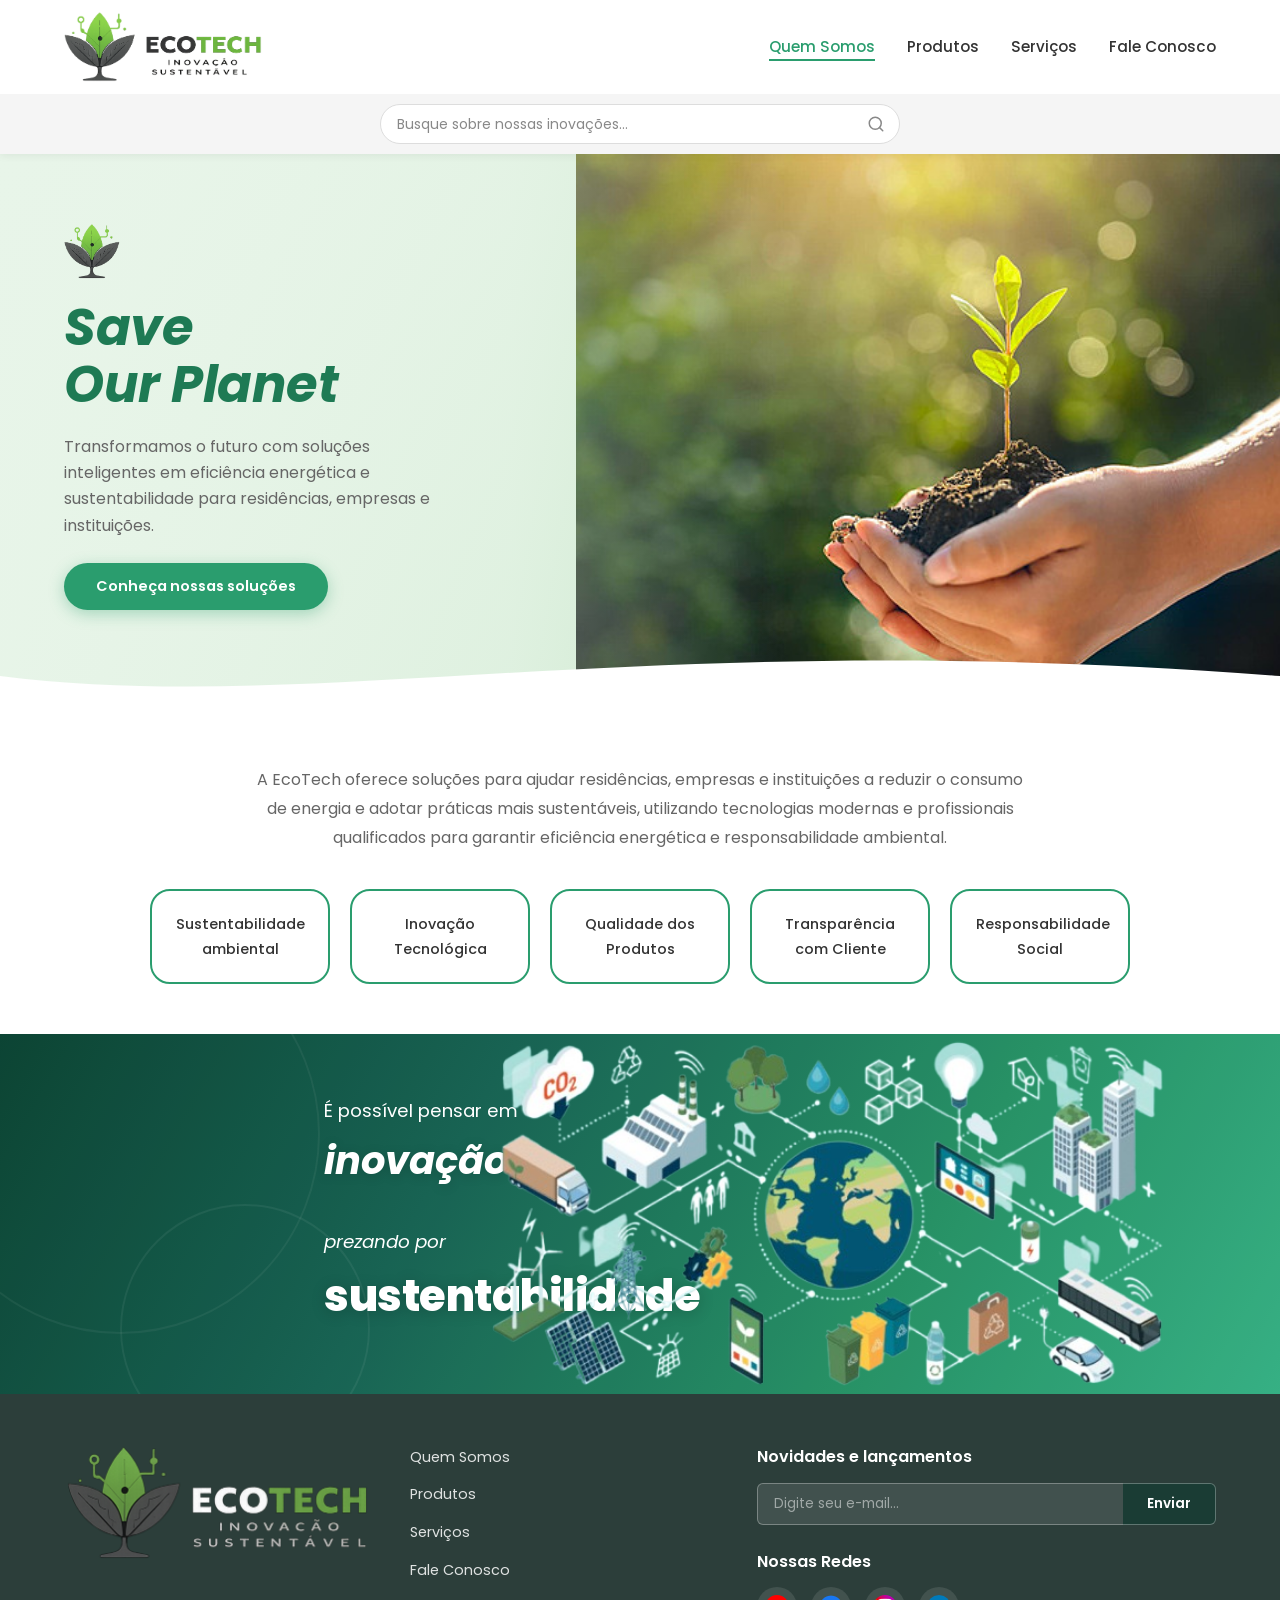
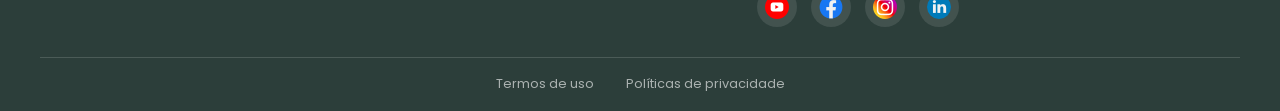
==== commit 9e413bdf: "fix: ajuste realizados na pagina index.html" ====
--- a/index.html
+++ b/index.html
@@ -64,8 +64,7 @@
                 Transformamos o futuro com soluções inteligentes em eficiência energética e sustentabilidade para
                 residências, empresas e instituições.
             </p>
-            <a href="#" class="hero__cta">Conheça nossas soluções</a>
-            <a href="#" class="hero__link">www.ecotech.com/register</a>
+            <a href="produtos.html" class="hero__cta">Conheça nossas soluções</a>
         </div>
         <div class="hero__image">
             <img src="assets/banner-1.jpg" alt="Mão segurando planta com terra">
@@ -79,6 +78,7 @@
 
     <!-- ========== VALORES ========== -->
     <section class="valores">
+        <p class="valores__description">A EcoTech oferece soluções para ajudar residências, empresas e instituições a reduzir o consumo de energia e adotar práticas mais sustentáveis, utilizando tecnologias modernas e profissionais qualificados para garantir eficiência energética e responsabilidade ambiental.</p>
         <div class="valores__container">
             <div class="valores__card">
                 <span class="valores__card-text">Sustentabilidade ambiental</span>
--- a/css/style.css
+++ b/css/style.css
@@ -628,6 +628,15 @@
 .valores {
   padding: 50px 24px;
   background-color: var(--color-white);
+}
+
+.valores__description {
+  max-width: 780px;
+  margin: 0 auto 36px;
+  text-align: center;
+  font-size: 1rem;
+  color: var(--color-text-light);
+  line-height: 1.8;
 }
 
 .valores__container {
